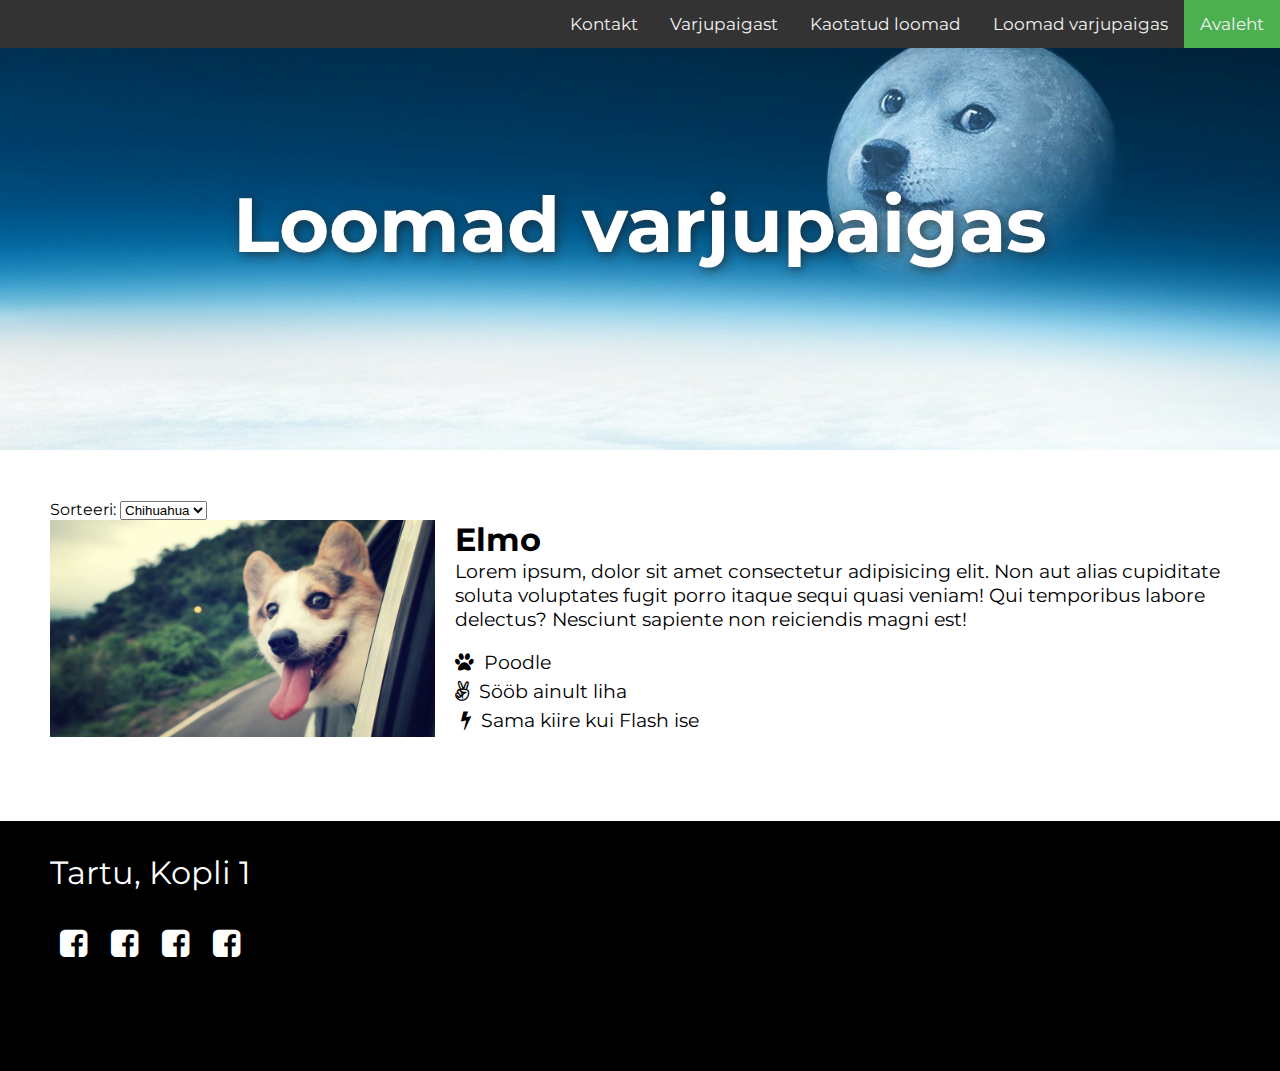
==== loomad.html @ b3331696 "Loomade varjupaik" ====
<!DOCTYPE html>
<html>

<head>
    <title>Koerte varjupaik</title>
    <meta name="viewport" content="width=device-width, initial-scale=1.0">
    <link rel="stylesheet" type="text/css" href="css/style.css">
    <script type="text/javascript" src="js/js.js"></script>
    <link href="https://fonts.googleapis.com/css?family=Montserrat:400,700" rel="stylesheet">
    <link href="https://stackpath.bootstrapcdn.com/font-awesome/4.7.0/css/font-awesome.min.css" rel="stylesheet"
        integrity="sha384-wvfXpqpZZVQGK6TAh5PVlGOfQNHSoD2xbE+QkPxCAFlNEevoEH3Sl0sibVcOQVnN" crossorigin="anonymous">
    <link rel="stylesheet" href="https://cdnjs.cloudflare.com/ajax/libs/font-awesome/4.7.0/css/font-awesome.min.css">
</head>

<body>
    <div class="bg-img img2">
        <div class="topnav" id="myTopnav">
            <a href="index.html" class="active">Avaleht</a>
            <a href="loomad.html">Loomad varjupaigas</a>
            <a href="kloomad.html">Kaotatud loomad</a>
            <a href="meist.html">Varjupaigast</a>
            <a href="kontakt.html">Kontakt</a>
            <a href="javascript:void(0);" class="icon" onclick="myFunction()">
                <i class="fa fa-bars"></i>
            </a>
        </div>
    </div>


    <div class="loomad-content container">
        <div id="loomad">
            <h1>Loomad varjupaigas</h1>
        </div>
        <label for="sort">Sorteeri:</label>
        <select class="sort">
            <option>Chihuahua</option>
            <option>Bulldog</option>
        </select>
        <div id="koer">
            <div class="img-block">
                <img src="img/doge.jpg" alt="" />
            </div>
            <div class="text-block">
                <h1>Elmo</h1>
                <p>Lorem ipsum, dolor sit amet consectetur adipisicing elit. Non aut alias cupiditate soluta voluptates
                    fugit porro itaque sequi quasi veniam! Qui temporibus labore delectus? Nesciunt sapiente non
                    reiciendis magni est!</p>
                    <div class="traits">
                        <p><i class="fa fa-paw"></i>Poodle</p>
                        <p><i class="fa fa-angellist"></i>Sööb ainult liha</p>
                        <p><i class="fa fa-bolt"></i>Sama kiire kui Flash ise</p>
                    </div>
            </div>
        </div>
    </div>

    <footer>
        <div class="footer">
            <div class="container">
                <div class="text-block">
                    <p> Tartu, Kopli 1</p>
                    <a href="#"><i class="fa fa-facebook-square"></i></a>
                    <a href="#"><i class="fa fa-facebook-square"></i></a>
                    <a href="#"><i class="fa fa-facebook-square"></i></a>
                    <a href="#"><i class="fa fa-facebook-square"></i></a>

                </div>
                <div class="text-block">
                    <iframe class="responsive" src="https://www.google.com/maps/embed?pb=!1m18!1m12!1m3!1d2093.6054081698603!2d26.711924716163914!3d58.34945819623717!2m3!1f0!2f0!3f0!3m2!1i1024!2i768!4f13.1!3m3!1m2!1s0x46eb3747db90ed05%3A0x387b666bb555e743!2sKopli+1%2C+50115+Tartu!5e0!3m2!1sen!2see!4v1548225770002"
                        width="300" height="200" frameborder="0" style="border:0" allowfullscreen></iframe>
                </div>
            </div>
        </div>
    </footer>

</body>

</html>
---- css/style.css ----
html {
	font-family: 'Montserrat', sans-serif;
	scroll-behavior: smooth;
}

body {
	margin: 0px;
}

p {
	font-size: 24px;
	font-weight: 400;
}

.responsive {
	width: 100%;
	height: auto;
}

.main-content {
	margin: 100px 0;
	overflow: hidden;
	float: center !important;
}

.bg-img {
  /* The image used */
  background-position: center;
  background-repeat: no-repeat;
  background-size: cover;
  position: relative;
  width: 100%;
  height: 100vh;
}

.img1 {
	background-image: url("doge.jpg");
}

.img2 {
	background-image: url("doge2.jpg");
	height: 50vh;
}

.img-block {
	background-position: center;
	background-repeat: no-repeat;
	background-size: cover;
	position: relative;
}

.topnav {
	background-color: #333;
	overflow: hidden;
	width: 100%;
  }
  
  /* Style the links inside the navigation bar */
  .topnav a {
	float: right;
	display: block;
	color: #f2f2f2;
	text-align: center;
	padding: 14px 16px;
	text-decoration: none;
	font-size: 17px;
  }
  
  /* Change the color of links on hover */
  .topnav a:hover {
	background-color: #ddd;
	color: black;
  }
  
  /* Add an active class to highlight the current page */
  .active {
	background-color: #4CAF50;
	color: white;
  }
  
  /* Hide the link that should open and close the topnav on small screens */
  .topnav .icon {
	display: none;
  }

/* When the screen is less than 600 pixels wide, hide all links, except for the first one ("Home"). Show the link that contains should open and close the topnav (.icon) */
@media screen and (max-width: 600px) {
	.topnav a:not(:first-child) {display: none;}
	.topnav a.icon {
	  float: right;
	  display: block;
	}
	.text-block {
		width: 100% !important;
	}
  }
  
  /* The "responsive" class is added to the topnav with JavaScript when the user clicks on the icon. This class makes the topnav look good on small screens (display the links vertically instead of horizontally) */
  @media screen and (max-width: 600px) {
	.topnav.responsive {position: relative;}
	.topnav.responsive a.icon {
	  position: absolute;
	  right: 0;
	  top: 0;
	}
	.topnav.responsive a {
	  float: none;
	  display: block;
	  text-align: left;
	}
  }

.container {
	margin: 0 50px;
}

.text-block {
	display: inline-block;
	margin: 0;
	float: left;
	width: 50%;
	height: auto;
}

.main-content .text-block {
	width: 90%;
}
.introimg {
	display: block;
}

.img-block img {
	width: 100%;
	height: auto;
}

.footer {
	margin-top: 5rem;
	height: 400px;
	background-color: #000;
	color: #FFF;
}

.footer p {
	font-size: 32px;
}

.footer a {
	font-size: 32px;
	color: #FFF;
	padding: 10px;
}

.footer iframe {
	padding-top: 25px;
	margin-left: auto;
	margin-right: auto;
}

@media (min-width: 600px) { 
	.footer {
		height: 250px !important;
	}
}

@media (min-width: 992px) { 
	.introimg {
		width: 100% !important;
	}
}

@media (min-width: 1200px) { 
	.introimg {
		width: 50% !important;
	}
	.main-content .text-block {
		width: 50%;
	}
 }

 #loomad {
  position: absolute;
  top: 25%;
  left: 50%;
	transform: translate(-50%, -50%);
	color: #FFF;
	font-size: 3vw;
	white-space: nowrap;
	text-shadow: 2px 2px 11px rgba(33,33,33,0.72);
 }

 .loomad-content {
	 margin: 50px;
 }

 .loomad-content #koer img{
	max-width: 600px;
	max-height: 330px;
	display: inline-block;
 }

 #koer {
	display: flex;
	flex-direction: row;
 }

 #koer .text-block {
	 margin-left: 20px;
	 max-height: 330px;
	 width: 100%;
 }

 #koer p {
	 font-size: 1.5vw;
	 margin-top: 0;
 }

 #koer h1 {
	 margin: 0;
 }

 #koer .traits p {
	 margin-bottom: 5px;
 }

i.fa.fa-bolt {
	 margin-left: 6px;
 }

 #koer .traits i {
	 font-size: 20px;
	 margin-right: 10px;
 }
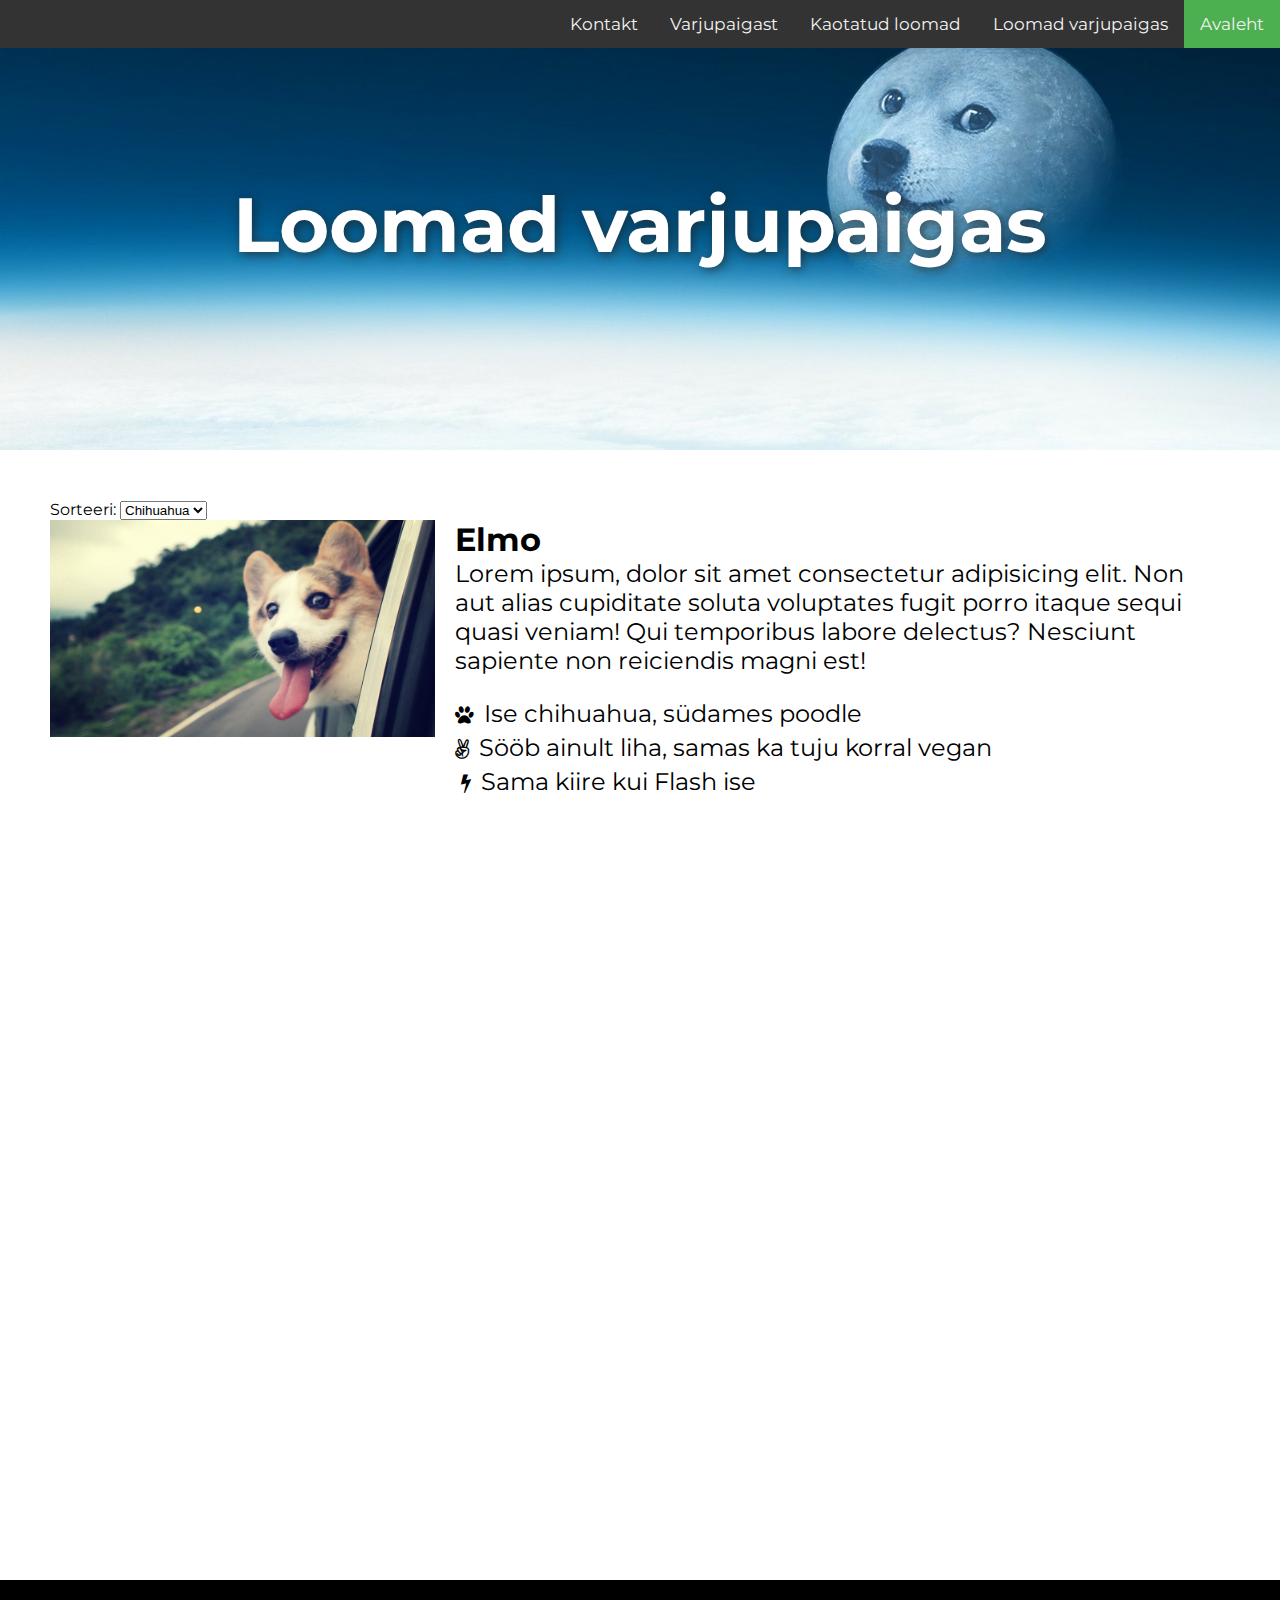
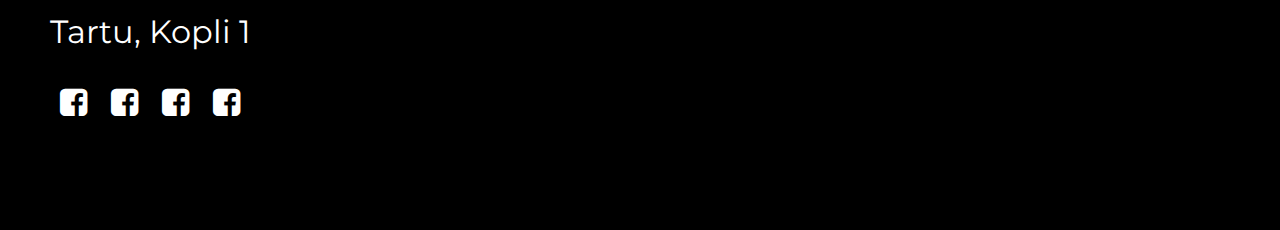
==== commit 0cd2801d: "Koerade nimekirja stiil" ====
--- a/loomad.html
+++ b/loomad.html
@@ -46,8 +46,8 @@
                     fugit porro itaque sequi quasi veniam! Qui temporibus labore delectus? Nesciunt sapiente non
                     reiciendis magni est!</p>
                     <div class="traits">
-                        <p><i class="fa fa-paw"></i>Poodle</p>
-                        <p><i class="fa fa-angellist"></i>Sööb ainult liha</p>
+                        <p><i class="fa fa-paw"></i>Ise chihuahua, südames poodle</p>
+                        <p><i class="fa fa-angellist"></i>Sööb ainult liha, samas ka tuju korral vegan</p>
                         <p><i class="fa fa-bolt"></i>Sama kiire kui Flash ise</p>
                     </div>
             </div>
--- a/css/style.css
+++ b/css/style.css
@@ -167,6 +167,19 @@
 	.introimg {
 		width: 100% !important;
 	}
+	#koer {
+		display: inline;
+	}
+}
+
+@media (max-width: 992px) { 
+	.introimg {
+		width: 100% !important;
+	}
+	#koer {
+		display: inline;
+	}
+
 }
 
 @media (min-width: 1200px) { 
@@ -176,7 +189,14 @@
 	.main-content .text-block {
 		width: 50%;
 	}
- }
+	#koer {
+		display: flex;
+	}
+
+	#koer .text-block {
+		margin-left: 20px;
+	}
+}
 
  #loomad {
   position: absolute;
@@ -191,27 +211,26 @@
 
  .loomad-content {
 	 margin: 50px;
+	 height: 1000px;
  }
 
  .loomad-content #koer img{
-	max-width: 600px;
 	max-height: 330px;
 	display: inline-block;
+	object-fit: cover;
  }
 
  #koer {
-	display: flex;
 	flex-direction: row;
  }
 
  #koer .text-block {
-	 margin-left: 20px;
 	 max-height: 330px;
 	 width: 100%;
  }
 
  #koer p {
-	 font-size: 1.5vw;
+	 font-size: 24px;
 	 margin-top: 0;
  }
 
